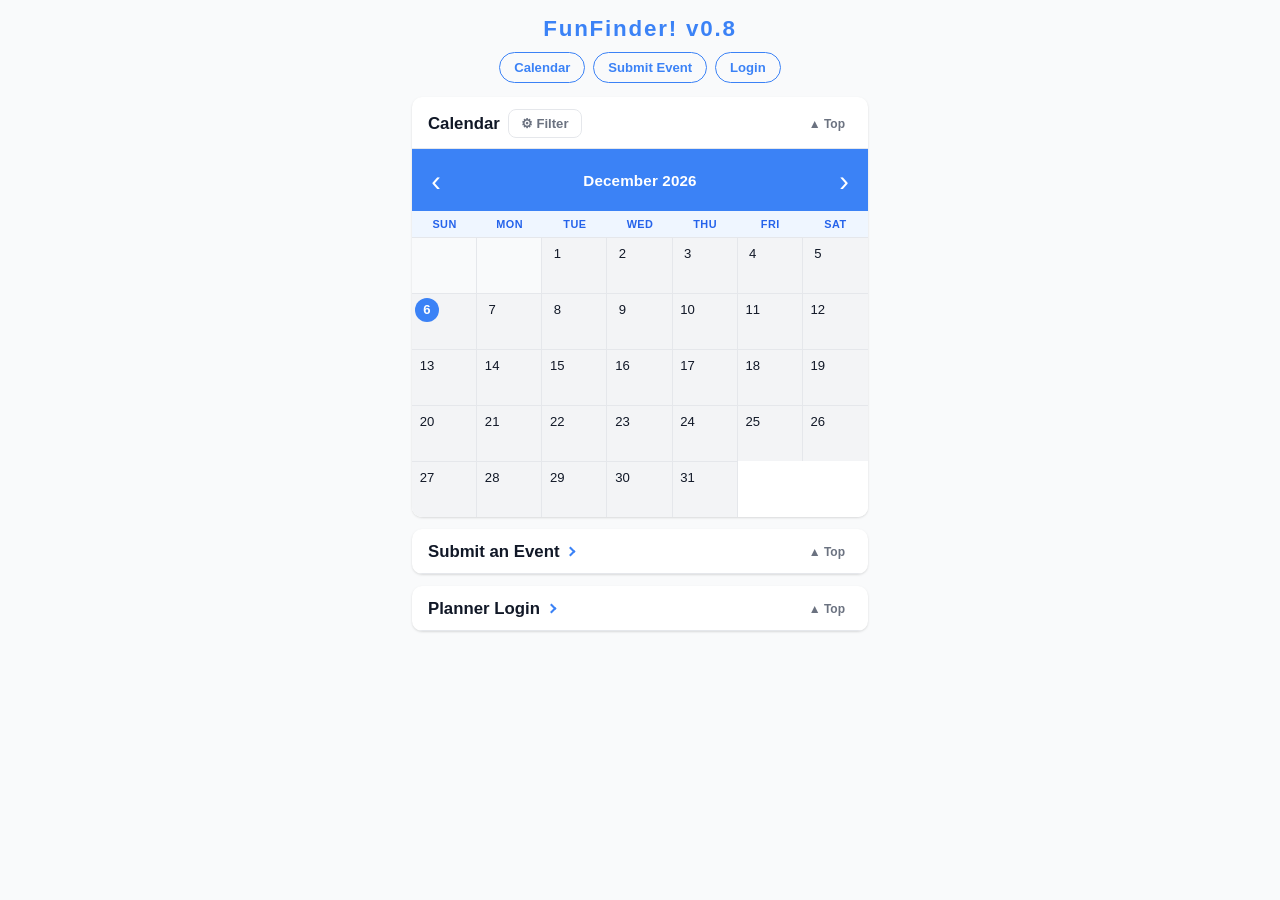
==== public/index.html @ e97b7aa2 "Add event data export and import to planner panel v0.8 - Export button downloads events for the sele" ====
<!DOCTYPE html>
<html lang="en">
<head>
  <meta charset="UTF-8">
  <meta name="viewport" content="width=device-width, initial-scale=1.0, viewport-fit=cover">
  <meta name="theme-color" content="#3B82F6">
  <title>FunFinder!</title>
  <link rel="stylesheet" href="style.css?v=9">
</head>
<body>

<div id="top" class="page-wrapper">

  <!-- ── Version header ─────────────────────────────────────────────────── -->
  <button id="version-header">FunFinder! <span id="version-num">v0.8</span></button>

  <!-- ── Nav buttons ─────────────────────────────────────────────────────── -->
  <div id="nav-buttons">
    <button class="nav-jump-btn" data-target="section-calendar">Calendar</button>
    <button class="nav-jump-btn" data-target="section-submit">Submit Event</button>
    <button id="login-nav-btn" class="nav-jump-btn">Login</button>
  </div>

  <!-- ── Main calendar card ──────────────────────────────────────────────── -->
  <div id="section-calendar" class="card cal-card">
    <div class="section-header">
      <div class="section-header-left">
        <span class="section-title">Calendar</span>
        <button id="filter-btn" class="btn btn-ghost btn-sm">&#9881; Filter</button>
      </div>
      <button class="top-btn" aria-label="Back to top">&#9650; Top</button>
    </div>
    <div id="filter-chips"></div>
    <div id="cal-nav">
      <button id="back-btn"  class="nav-btn back-btn" aria-label="Go back" style="display:none">&#171;</button>
      <button id="prev-btn"  class="nav-btn" aria-label="Previous">&#8249;</button>
      <span   id="view-label">Loading&#8230;</span>
      <button id="next-btn"  class="nav-btn" aria-label="Next">&#8250;</button>
    </div>
    <div id="view-content"></div>
  </div>

  <!-- ── Submit an Event ─────────────────────────────────────────────────── -->
  <div id="section-submit" class="card">
    <div class="section-header">
      <button id="submit-toggle" class="section-toggle" aria-expanded="false">
        <span class="section-title">Submit an Event</span>
        <span class="toggle-chevron" aria-hidden="true"></span>
      </button>
      <button class="top-btn" aria-label="Back to top">&#9650; Top</button>
    </div>
    <div id="submit-body" class="collapsible-wrap">
    <div class="collapsible-inner">
    <form id="event-form" class="section-pad" novalidate>

      <div class="form-group">
        <label for="f-title">Title <span class="req">*</span></label>
        <input type="text" id="f-title" name="title" required placeholder="e.g. Soccer Camp">
      </div>

      <div class="form-group">
        <label for="f-location">Location <span class="optional">(optional)</span></label>
        <input type="text" id="f-location" name="location" placeholder="Venue name or address">
      </div>

      <div class="form-group">
        <label for="f-type">Event Type <span class="optional">(optional)</span></label>
        <input type="text" id="f-type" name="type" list="types-datalist" placeholder="Type or choose from list&hellip;">
        <datalist id="types-datalist"></datalist>
      </div>

      <div class="form-group">
        <label>Age Groups <span class="optional">(optional)</span></label>
        <div id="f-age-groups" class="age-checkboxes"></div>
      </div>

      <div class="form-row">
        <div class="form-group">
          <label for="f-start">Start Date <span class="req">*</span></label>
          <input type="date" id="f-start" name="startDate" required>
        </div>
        <div class="form-group">
          <label for="f-end">End Date <span class="optional">(optional)</span></label>
          <input type="date" id="f-end" name="endDate">
        </div>
      </div>

      <div id="single-times">
        <div class="form-row">
          <div class="form-group">
            <label for="f-start-time">Start Time <span class="optional">(optional)</span></label>
            <input type="time" id="f-start-time" name="singleStartTime">
          </div>
          <div class="form-group">
            <label for="f-end-time">End Time <span class="optional">(optional)</span></label>
            <input type="time" id="f-end-time" name="singleEndTime">
          </div>
        </div>
      </div>

      <div id="multi-times" class="hidden">
        <div id="times-section">
          <h4>Daily Times <span class="optional">(optional)</span></h4>
          <div id="times-grid"></div>
        </div>
      </div>

      <div class="form-group">
        <label for="f-price">Price ($) <span class="optional">(0 = free)</span></label>
        <input type="number" id="f-price" name="price" value="0" min="0" step="0.01">
      </div>

      <div class="form-group">
        <label for="f-desc">Description <span class="optional">(optional)</span></label>
        <textarea id="f-desc" name="description" rows="3" placeholder="Additional details about this event&hellip;"></textarea>
      </div>

      <div class="form-group">
        <label for="f-flyer">Flyer Image <span class="optional">(optional)</span></label>
        <input type="file" id="f-flyer" name="flyer" accept="image/*">
      </div>

      <button type="submit" id="submit-btn" class="btn btn-primary btn-full">Submit Event</button>
      <div id="submit-status" class="hidden"></div>
    </form>
    </div>
    </div>
  </div>

  <!-- ── Planner Section ─────────────────────────────────────────────────── -->
  <div id="section-planner" class="card">
    <div class="section-header">
      <button id="planner-toggle" class="section-toggle" aria-expanded="false">
        <span class="section-title">Planner Login</span>
        <span class="toggle-chevron" aria-hidden="true"></span>
      </button>
      <button class="top-btn" aria-label="Back to top">&#9650; Top</button>
    </div>
    <div id="planner-body" class="collapsible-wrap">
    <div class="collapsible-inner">
    <div id="login-area">
      <form id="login-form" style="padding:0 16px 16px">
        <div class="form-group">
          <label for="f-username">Username</label>
          <input type="text" id="f-username" name="username" autocomplete="username">
        </div>
        <div class="form-group">
          <label for="f-password">Password</label>
          <input type="password" id="f-password" name="password" autocomplete="current-password">
        </div>
        <button type="submit" class="btn btn-primary btn-full">Login</button>
        <div id="login-error" class="login-error hidden"></div>
      </form>
    </div>
    <div id="planner-panel" class="hidden">
      <div class="pending-header">
        <h3>Pending Approval</h3>
        <button id="logout-btn" class="btn btn-ghost btn-sm">Logout</button>
      </div>
      <p id="pending-empty" class="pending-empty hidden">No events waiting for approval.</p>
      <div id="pending-list" class="pending-list"></div>
      <div id="planner-data-section" class="section-pad">
        <h4 class="notes-edit-label">Event Data</h4>
        <div class="data-row">
          <input type="month" id="data-month">
          <button id="export-btn" class="btn btn-ghost btn-sm">&#8595; Export</button>
          <button id="import-btn" class="btn btn-ghost btn-sm">&#8593; Import</button>
          <input type="file" id="import-file" accept=".json,application/json" class="hidden">
        </div>
        <div id="import-status" class="hidden"></div>
      </div>
      <div id="planner-notes-section" class="section-pad">
        <h4 class="notes-edit-label">Release Notes</h4>
        <textarea id="notes-input" rows="5" placeholder="Enter release notes for this version&#8230;"></textarea>
        <button id="save-notes-btn" class="btn btn-primary btn-sm" style="margin-top:8px">Save Notes</button>
        <div id="notes-save-status" class="hidden"></div>
      </div>
    </div>
    </div>
    </div>
  </div>

</div><!-- end page-wrapper -->

<!-- ── Filter modal ────────────────────────────────────────────────────────── -->
<div id="filter-overlay" class="overlay hidden"></div>
<div id="filter-modal" class="filter-modal hidden">
  <div class="filter-modal-header">
    <h3>Filter Events</h3>
    <button id="filter-close" class="close-btn" aria-label="Close">&#x2715;</button>
  </div>
  <div class="filter-modal-body">
    <div class="filter-section">
      <h4>Age Group</h4>
      <div id="filter-ages"></div>
    </div>
    <div class="filter-section">
      <h4>Event Type</h4>
      <div id="filter-types"></div>
    </div>
  </div>
  <div class="filter-modal-footer">
    <button id="filter-clear" class="btn btn-ghost btn-sm">Clear All</button>
    <button id="filter-apply" class="btn btn-primary">Apply</button>
  </div>
</div>

<!-- ── Notes modal ─────────────────────────────────────────────────────────── -->
<div id="notes-overlay" class="overlay hidden"></div>
<div id="notes-modal" class="notes-modal hidden">
  <div class="notes-modal-header">
    <h3>FunFinder! <span id="notes-modal-version"></span></h3>
    <button id="notes-close" class="close-btn" aria-label="Close">&#x2715;</button>
  </div>
  <div id="notes-modal-body" class="notes-modal-body"></div>
</div>

<!-- ── Confirm dialog ──────────────────────────────────────────────────────── -->
<div id="confirm-backdrop" class="confirm-backdrop hidden"></div>
<div id="confirm-dialog" class="confirm-dialog hidden">
  <p id="confirm-msg"></p>
  <div class="confirm-actions">
    <button id="confirm-no"  class="btn btn-ghost">Cancel</button>
    <button id="confirm-yes" class="btn btn-primary">Confirm</button>
  </div>
</div>

<script src="app.js?v=11"></script>
</body>
</html>
---- public/style.css ----
/* ── Variables ───────────────────────────────────────────────────────────── */
:root {
  --primary:       #3B82F6;
  --primary-dark:  #2563EB;
  --primary-light: #EFF6FF;
  --green:         #22C55E;
  --green-dark:    #16A34A;
  --red:           #EF4444;
  --red-dark:      #DC2626;
  --bg:            #F9FAFB;
  --surface:       #FFFFFF;
  --border:        #E5E7EB;
  --text:          #111827;
  --text-muted:    #6B7280;
  --gray-cell:     #F3F4F6;
  --radius:        10px;
  --shadow:        0 1px 3px rgba(0,0,0,.08), 0 1px 2px rgba(0,0,0,.06);
}

/* ── Reset & Base ────────────────────────────────────────────────────────── */
*, *::before, *::after { box-sizing: border-box; margin: 0; padding: 0; }
html { font-size: 16px; -webkit-text-size-adjust: 100%; }
body {
  font-family: -apple-system, BlinkMacSystemFont, 'Segoe UI', Roboto, sans-serif;
  background: var(--bg);
  color: var(--text);
  line-height: 1.5;
  min-height: 100vh;
}

.page-wrapper { max-width: 480px; margin: 0 auto; padding: 0 0 60px; }

/* ── Section cards ───────────────────────────────────────────────────────── */
.card {
  background: var(--surface);
  border-radius: var(--radius);
  box-shadow: var(--shadow);
  margin: 12px;
  overflow: hidden;
}
.cal-card { margin-top: 4px; }
.card-title { font-size: 1.1rem; font-weight: 700; padding: 16px 16px 0; }

/* ── Version header ──────────────────────────────────────────────────────── */
#version-header {
  display: block; width: 100%;
  text-align: center;
  font-size: 1.4rem;
  font-weight: 800;
  letter-spacing: .08em;
  color: var(--primary);
  padding: 16px 12px 4px;
  background: none; border: none; cursor: pointer;
  transition: color .15s;
  -webkit-tap-highlight-color: transparent;
}
#version-header:hover { color: var(--primary-dark); }

/* ── Nav buttons ─────────────────────────────────────────────────────────── */
#nav-buttons {
  display: flex;
  justify-content: center;
  gap: 8px;
  padding: 6px 12px 10px;
}
.nav-jump-btn {
  padding: 7px 14px;
  border: 1.5px solid var(--primary);
  border-radius: 20px;
  background: none;
  color: var(--primary);
  font-size: .82rem;
  font-weight: 600;
  cursor: pointer;
  transition: background .15s, color .15s;
  -webkit-tap-highlight-color: transparent;
  white-space: nowrap;
}
.nav-jump-btn:hover, .nav-jump-btn:active { background: var(--primary); color: #fff; }

/* ── Section headers ─────────────────────────────────────────────────────── */
.section-header {
  display: flex;
  align-items: center;
  justify-content: space-between;
  padding: 12px 16px 10px;
  border-bottom: 1px solid var(--border);
}
.section-title {
  font-size: 1.05rem;
  font-weight: 700;
  color: var(--text);
}

/* Collapsible toggle button (wraps title + chevron) */
.section-toggle {
  background: none; border: none; padding: 0;
  display: flex; align-items: center; gap: 8px;
  cursor: pointer; font-family: inherit;
  -webkit-tap-highlight-color: transparent;
}
.section-toggle:hover .section-title { color: var(--primary); }

/* CSS chevron arrow */
.toggle-chevron {
  display: inline-block;
  width: 7px; height: 7px; flex-shrink: 0;
  border-right: 2.5px solid var(--primary);
  border-bottom: 2.5px solid var(--primary);
  transform: rotate(-45deg);
  transition: transform 0.3s cubic-bezier(0.4, 0, 0.2, 1);
  margin-top: -2px;
}
.section-toggle[aria-expanded="true"] .toggle-chevron {
  transform: rotate(45deg);
  margin-top: 2px;
}

/* Collapsible body — grid-rows trick for smooth height animation */
.collapsible-wrap {
  display: grid;
  grid-template-rows: 0fr;
  transition: grid-template-rows 0.38s cubic-bezier(0.4, 0, 0.2, 1);
}
.collapsible-wrap.expanded {
  grid-template-rows: 1fr;
}
.collapsible-inner {
  overflow: hidden;
}
.top-btn {
  background: none; border: none;
  font-size: .75rem; font-weight: 600;
  color: var(--text-muted); cursor: pointer;
  padding: 4px 7px; border-radius: 4px;
  transition: color .15s, background .15s;
  -webkit-tap-highlight-color: transparent;
}
.top-btn:hover { color: var(--primary); background: var(--primary-light); }

/* ── Close button ────────────────────────────────────────────────────────── */
.close-btn {
  background: none; border: none; cursor: pointer;
  font-size: 1.1rem; line-height: 1;
  color: var(--text-muted); padding: 4px 6px;
  border-radius: 4px; transition: color .15s, background .15s;
}
.close-btn:hover { color: var(--text); background: var(--bg); }

/* ── Notes modal ─────────────────────────────────────────────────────────── */
.notes-modal {
  position: fixed;
  top: 50%; left: 50%;
  transform: translate(-50%, -50%);
  background: var(--surface);
  border-radius: var(--radius);
  z-index: 101;
  width: calc(100% - 32px);
  max-width: 420px;
  max-height: 70vh;
  display: flex; flex-direction: column;
  box-shadow: 0 20px 40px rgba(0,0,0,.2);
}
.notes-modal.hidden { display: none; }
.notes-modal-header {
  display: flex; align-items: center; justify-content: space-between;
  padding: 14px 16px 10px;
  border-bottom: 1px solid var(--border);
  flex-shrink: 0;
}
.notes-modal-header h3 { font-size: 1rem; font-weight: 700; }
.notes-modal-body {
  padding: 16px;
  overflow-y: auto;
  font-size: .9rem; line-height: 1.6;
  white-space: pre-wrap;
  color: var(--text);
  flex: 1;
}

/* ── Planner data export/import ──────────────────────────────────────────── */
#planner-data-section { border-top: 1px solid var(--border); }
.data-row {
  display: flex; align-items: center; gap: 8px; flex-wrap: wrap;
}
.data-row input[type="month"] {
  flex: 1; min-width: 130px; padding: 6px 10px;
  font-size: .85rem;
}

/* ── Planner notes editor ────────────────────────────────────────────────── */
#planner-notes-section { border-top: 1px solid var(--border); }
.notes-edit-label {
  font-size: .78rem; font-weight: 700;
  text-transform: uppercase; letter-spacing: .05em;
  color: var(--text-muted); margin-bottom: 8px;
}
#notes-input {
  width: 100%;
  border: 1.5px solid var(--border);
  border-radius: 7px;
  padding: 10px 12px;
  font-size: .9rem;
  font-family: inherit;
  color: var(--text);
  background: var(--surface);
  resize: vertical;
  min-height: 90px;
  transition: border-color .15s;
}
#notes-input:focus { outline: none; border-color: var(--primary); }

/* ── Section header left group (title + inline controls) ─────────────────── */
.section-header-left {
  display: flex;
  align-items: center;
  gap: 8px;
}

/* ── Filter chips (inside calendar card, below section header) ───────────── */
#filter-chips {
  display: flex; flex-wrap: wrap; gap: 5px;
  padding: 0 12px 8px;
}
#filter-chips:empty { padding: 0; }

.filter-chip {
  display: inline-flex;
  align-items: center;
  gap: 4px;
  font-size: .78rem;
  font-weight: 600;
  padding: 3px 8px 3px 10px;
  border-radius: 999px;
  white-space: nowrap;
}
.filter-chip-type { background: var(--primary-light); color: var(--primary-dark); }

.chip-x {
  background: none; border: none; cursor: pointer;
  font-size: .75rem; opacity: .7; padding: 0 0 0 2px;
  line-height: 1; color: inherit;
}
.chip-x:hover { opacity: 1; }

/* ── Calendar nav ────────────────────────────────────────────────────────── */
#cal-nav {
  display: flex;
  align-items: center;
  padding: 12px 4px 10px;
  background: var(--primary);
  color: #fff;
  gap: 2px;
}

.nav-btn {
  background: none; border: none; color: #fff;
  font-size: 1.8rem; line-height: 1;
  width: 40px; height: 40px;
  border-radius: 50%; cursor: pointer;
  display: flex; align-items: center; justify-content: center;
  transition: background .15s;
  flex-shrink: 0;
  -webkit-tap-highlight-color: transparent;
}
.nav-btn:hover, .nav-btn:active { background: rgba(255,255,255,.2); }
.back-btn { font-size: 1.4rem; margin-right: 2px; }

/* Clickable month link inside the day-view nav label */
.nav-month-link {
  background: none; border: none; color: #fff;
  font-size: inherit; font-weight: 700; font-family: inherit;
  cursor: pointer; padding: 0;
  text-decoration: underline; text-underline-offset: 2px;
  -webkit-tap-highlight-color: transparent;
}
.nav-month-link:hover { opacity: .75; }

#view-label {
  flex: 1; text-align: center;
  font-size: .95rem; font-weight: 700;
  letter-spacing: .01em;
  min-width: 0;
  overflow: hidden; text-overflow: ellipsis; white-space: nowrap;
  padding: 0 2px;
}

/* ── Calendar grid (month & week) ────────────────────────────────────────── */
.cal-grid {
  display: grid;
  grid-template-columns: repeat(7, 1fr);
  background: var(--surface);
}

.cal-head {
  background: var(--primary-light);
  color: var(--primary-dark);
  font-size: .68rem; font-weight: 700;
  text-align: center; padding: 5px 0;
  text-transform: uppercase; letter-spacing: .04em;
}

.cal-cell {
  min-height: 56px;
  border-top: 1px solid var(--border);
  border-right: 1px solid var(--border);
  padding: 4px 3px 3px;
  display: flex; flex-direction: column; align-items: flex-start;
  cursor: default;
  -webkit-tap-highlight-color: transparent;
}
.cal-cell:nth-child(7n) { border-right: none; }
.cal-cell.empty  { background: var(--bg); }
.cal-cell.no-events { background: var(--gray-cell); }
.cal-cell.has-events { cursor: pointer; }
.cal-cell.has-events:active { background: var(--primary-light); }


.day-num {
  font-size: .82rem; font-weight: 500;
  width: 24px; height: 24px;
  display: flex; align-items: center; justify-content: center;
  border-radius: 50%;
}
.cal-cell.today .day-num {
  background: var(--primary); color: #fff; font-weight: 700;
}

/* ── Age dots ────────────────────────────────────────────────────────────── */
.age-dots {
  display: flex; flex-wrap: wrap; gap: 2px;
  margin-top: 3px; padding-left: 1px;
}
.age-dot {
  width: 8px; height: 8px; border-radius: 50%;
  display: inline-block; flex-shrink: 0;
}

/* ── Day view ────────────────────────────────────────────────────────────── */
.day-empty {
  padding: 24px 16px; color: var(--text-muted);
  font-size: .9rem; text-align: center;
}

.day-allday { border-bottom: 1px solid var(--border); padding: 8px 0 4px; }
.day-allday-label {
  font-size: .72rem; font-weight: 700; text-transform: uppercase;
  letter-spacing: .06em; color: var(--text-muted);
  padding: 0 12px 4px;
}

/* ── Time blocks ─────────────────────────────────────────────────────────── */
.time-blocks-wrap {
  display: flex;
  overflow-y: auto;
  max-height: 480px;
  padding: 8px 0;
}

.time-labels {
  width: 52px; flex-shrink: 0;
  position: relative;
}

.time-area {
  flex: 1; position: relative;
  border-left: 1px solid var(--border);
  min-width: 0;
}

.time-label {
  position: absolute;
  right: 6px;
  font-size: .65rem; color: var(--text-muted);
  transform: translateY(-50%);
  white-space: nowrap;
  user-select: none;
}

.time-line {
  position: absolute; left: 0; right: 0;
  height: 1px; background: var(--border);
}

.time-block {
  position: absolute;
  background: var(--primary-light);
  border-left: 4px solid var(--primary);
  border-radius: 4px;
  padding: 3px 6px;
  overflow: hidden;
  cursor: pointer;
  box-sizing: border-box;
  transition: opacity .1s;
}
.time-block:hover { opacity: .85; }
.time-block-title { font-size: .78rem; font-weight: 600; line-height: 1.3; }
.time-block-time  { font-size: .68rem; color: var(--text-muted); margin-top: 1px; }

/* ── Event card (day view list) ──────────────────────────────────────────── */
.event-card {
  padding: 12px 16px;
  border-bottom: 1px solid var(--border);
  border-left: 4px solid transparent;
}
.event-card:last-child { border-bottom: none; }
.event-card-title { font-size: 1rem; font-weight: 700; margin-bottom: 3px; }
.event-card-meta  { font-size: .83rem; color: var(--text-muted); margin-top: 2px; }
.event-card-price { font-size: .83rem; font-weight: 600; color: var(--green-dark); margin-top: 2px; }
.event-card-flyer {
  width: 100%; max-height: 200px; object-fit: contain;
  border-radius: 6px; margin-top: 10px;
  border: 1px solid var(--border);
}

/* ── Event detail ────────────────────────────────────────────────────────── */
.event-detail { padding: 16px; }
.event-detail-ages { display: flex; flex-wrap: wrap; gap: 5px; margin-bottom: 8px; }
.age-badge {
  display: inline-block;
  font-size: .75rem; font-weight: 600;
  padding: 2px 10px; border-radius: 999px;
}
.event-detail-title { font-size: 1.2rem; font-weight: 700; margin: 6px 0 10px; }
.event-detail-desc {
  font-size: .88rem; line-height: 1.6;
  color: var(--text); white-space: pre-wrap;
  margin-bottom: 10px;
}
.event-detail-row {
  font-size: .88rem; color: var(--text-muted);
  margin-bottom: 6px; display: flex; align-items: baseline; gap: 4px;
}
.event-detail-price { color: var(--green-dark); font-weight: 600; }

/* ── Filter modal ────────────────────────────────────────────────────────── */
.overlay {
  position: fixed; inset: 0;
  background: rgba(0,0,0,.45);
  z-index: 100;
}
.overlay.hidden { display: none; }

.filter-modal {
  position: fixed;
  top: 50%; left: 50%;
  transform: translate(-50%, -50%);
  background: var(--surface);
  border-radius: var(--radius);
  z-index: 101;
  width: calc(100% - 32px);
  max-width: 420px;
  max-height: 80vh;
  display: flex; flex-direction: column;
  box-shadow: 0 20px 40px rgba(0,0,0,.2);
}
.filter-modal.hidden { display: none; }

.filter-modal-header {
  display: flex; align-items: center; justify-content: space-between;
  padding: 14px 16px 10px;
  border-bottom: 1px solid var(--border);
  flex-shrink: 0;
}
.filter-modal-header h3 { font-size: 1rem; font-weight: 700; }

.filter-modal-body { overflow-y: auto; padding: 12px 16px; flex: 1; }

.filter-section { margin-bottom: 16px; }
.filter-section h4 {
  font-size: .78rem; font-weight: 700; text-transform: uppercase;
  letter-spacing: .05em; color: var(--text-muted);
  margin-bottom: 8px;
}

.filter-option {
  display: flex; align-items: center; gap: 8px;
  font-size: .9rem; padding: 4px 0; cursor: pointer;
  user-select: none;
}
.filter-option input { width: 16px; height: 16px; flex-shrink: 0; cursor: pointer; }

.filter-modal-footer {
  display: flex; align-items: center; justify-content: flex-end;
  gap: 8px; padding: 10px 16px;
  border-top: 1px solid var(--border); flex-shrink: 0;
}

/* ── Submit form age checkboxes ──────────────────────────────────────────── */
.age-checkboxes {
  display: flex; flex-wrap: wrap; gap: 6px 12px;
  padding: 4px 0;
}
.age-check-label {
  display: flex; align-items: center; gap: 5px;
  font-size: .88rem; cursor: pointer; user-select: none;
}
.age-check-label input { width: 15px; height: 15px; cursor: pointer; }

/* ── Forms ───────────────────────────────────────────────────────────────── */
.form-group { margin-bottom: 14px; }
.form-group label { display: block; font-size: .85rem; font-weight: 600; margin-bottom: 5px; }
.form-group .optional { font-weight: 400; color: var(--text-muted); }
.req { color: var(--red); }

input[type="text"], input[type="number"], input[type="date"],
input[type="time"], input[type="password"], input[type="email"], select, textarea {
  width: 100%; padding: 10px 12px;
  border: 1.5px solid var(--border);
  border-radius: 7px; font-size: .95rem;
  color: var(--text); background: var(--surface);
  appearance: none; -webkit-appearance: none;
  transition: border-color .15s;
  font-family: inherit;
}
input:focus, select:focus, textarea:focus { outline: none; border-color: var(--primary); }
textarea { resize: vertical; }
input[type="file"] { width: 100%; font-size: .9rem; color: var(--text-muted); }

.form-row { display: grid; grid-template-columns: 1fr 1fr; gap: 10px; }

#times-section {
  background: var(--primary-light); border-radius: 8px;
  padding: 12px; margin-bottom: 14px;
}
#times-section h4 { font-size: .85rem; font-weight: 700; color: var(--primary-dark); margin-bottom: 10px; }

.times-row {
  display: grid; grid-template-columns: auto 1fr auto 1fr;
  gap: 6px; align-items: center; margin-bottom: 8px;
}
.times-date {
  font-size: .78rem; font-weight: 600; color: var(--text-muted);
  white-space: nowrap; grid-column: 1 / -1; margin-bottom: 2px;
}
.times-row input[type="time"] { padding: 8px; font-size: .83rem; }
.times-sep { color: var(--text-muted); font-weight: 700; text-align: center; }

.hidden { display: none !important; }

/* ── Buttons ─────────────────────────────────────────────────────────────── */
.btn {
  display: inline-flex; align-items: center; justify-content: center;
  padding: 11px 20px; border-radius: 8px;
  font-size: .95rem; font-weight: 600;
  border: none; cursor: pointer;
  transition: background .15s, opacity .15s;
  -webkit-tap-highlight-color: transparent; text-decoration: none;
}
.btn:disabled { opacity: .5; cursor: not-allowed; }
.btn-primary { background: var(--primary); color: #fff; }
.btn-primary:hover:not(:disabled) { background: var(--primary-dark); }
.btn-green   { background: var(--green);   color: #fff; }
.btn-green:hover:not(:disabled)   { background: var(--green-dark); }
.btn-red     { background: var(--red);     color: #fff; }
.btn-red:hover:not(:disabled)     { background: var(--red-dark); }
.btn-ghost   { background: transparent; color: var(--text-muted); border: 1.5px solid var(--border); }
.btn-ghost:hover { background: var(--bg); }
.btn-full { width: 100%; }
.btn-sm   { padding: 6px 12px; font-size: .82rem; }

/* ── Submit status ───────────────────────────────────────────────────────── */
.status-msg { margin-top: 10px; padding: 10px 12px; border-radius: 7px; font-size: .9rem; font-weight: 500; }
.status-msg.success { background: #DCFCE7; color: #166534; }
.status-msg.error   { background: #FEE2E2; color: #991B1B; }

/* ── Badge ───────────────────────────────────────────────────────────────── */
.badge {
  display: inline-block; font-size: .72rem; font-weight: 600;
  padding: 2px 8px; border-radius: 12px;
  background: var(--primary-light); color: var(--primary-dark);
  margin-bottom: 4px;
}

/* ── Pending events ──────────────────────────────────────────────────────── */
.pending-header {
  display: flex; align-items: center; justify-content: space-between;
  padding: 14px 16px 10px;
}
.pending-header h3 { font-size: 1rem; font-weight: 700; }
.pending-empty { padding: 20px 16px; color: var(--text-muted); font-size: .9rem; text-align: center; }
.pending-list  { padding: 0 12px 12px; }
.pending-card  { border: 1.5px solid var(--border); border-radius: 8px; padding: 12px; margin-bottom: 10px; background: var(--bg); }
.pending-card-title { font-weight: 700; font-size: .95rem; }
.pending-card-meta  { font-size: .82rem; color: var(--text-muted); margin-top: 2px; }
.pending-card-actions { display: flex; gap: 8px; margin-top: 10px; }

/* ── Confirm dialog ──────────────────────────────────────────────────────── */
.confirm-backdrop {
  position: fixed; inset: 0; background: rgba(0,0,0,.5); z-index: 200;
}
.confirm-dialog {
  position: fixed; top: 50%; left: 50%; transform: translate(-50%,-50%);
  background: var(--surface); border-radius: var(--radius);
  padding: 24px 20px 18px; z-index: 201;
  width: calc(100% - 48px); max-width: 340px;
  box-shadow: 0 20px 40px rgba(0,0,0,.2);
}
.confirm-dialog p { font-size: .95rem; margin-bottom: 18px; line-height: 1.5; }
.confirm-actions { display: flex; gap: 10px; justify-content: flex-end; }

/* ── Planner login ───────────────────────────────────────────────────────── */
.login-error { margin-top: 8px; font-size: .85rem; color: var(--red-dark); font-weight: 500; }

/* ── Planner event toolbar ───────────────────────────────────────────────── */
.planner-event-toolbar {
  display: flex;
  justify-content: flex-end;
  gap: 6px;
  margin-bottom: 8px;
}
.planner-icon-btn {
  background: none;
  border: 1.5px solid var(--border);
  border-radius: 6px;
  width: 34px; height: 34px;
  display: flex; align-items: center; justify-content: center;
  cursor: pointer;
  font-size: 1rem;
  color: var(--text-muted);
  transition: background .15s, color .15s, border-color .15s;
}
.planner-icon-btn:hover { background: var(--bg); border-color: var(--text-muted); color: var(--text); }
.planner-icon-delete:hover { border-color: var(--red); color: var(--red); background: #FEE2E2; }

/* ── Misc ────────────────────────────────────────────────────────────────── */
.section-pad { padding: 14px 16px; }
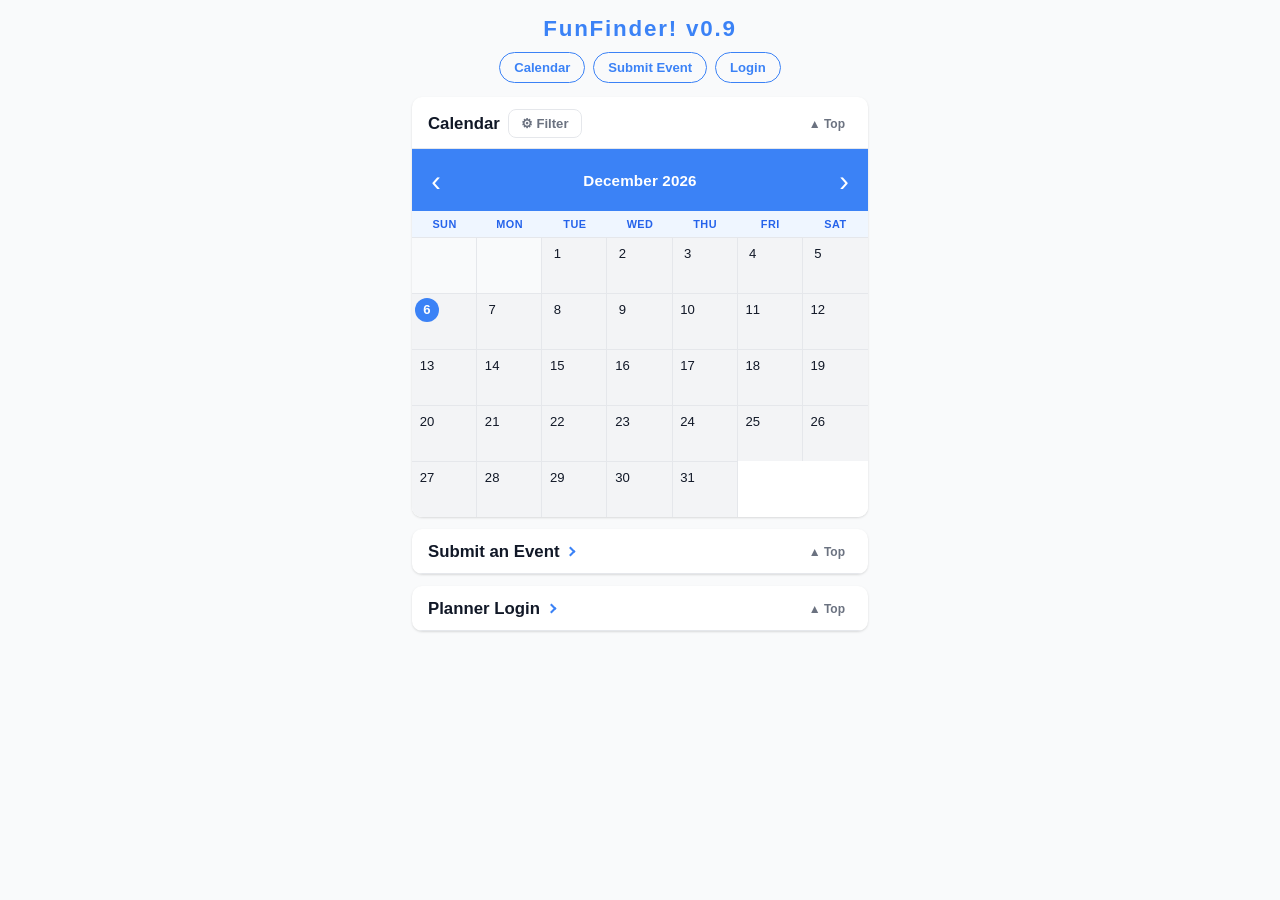
==== commit 3f0943d6: "Replace PHP session auth with HMAC token auth to fix login on Wasmer Edge v0.9 Sessions are unreliab" ====
--- a/public/index.html
+++ b/public/index.html
@@ -12,7 +12,7 @@
 <div id="top" class="page-wrapper">
 
   <!-- ── Version header ─────────────────────────────────────────────────── -->
-  <button id="version-header">FunFinder! <span id="version-num">v0.8</span></button>
+  <button id="version-header">FunFinder! <span id="version-num">v0.9</span></button>
 
   <!-- ── Nav buttons ─────────────────────────────────────────────────────── -->
   <div id="nav-buttons">
@@ -225,6 +225,6 @@
   </div>
 </div>
 
-<script src="app.js?v=11"></script>
+<script src="app.js?v=12"></script>
 </body>
 </html>
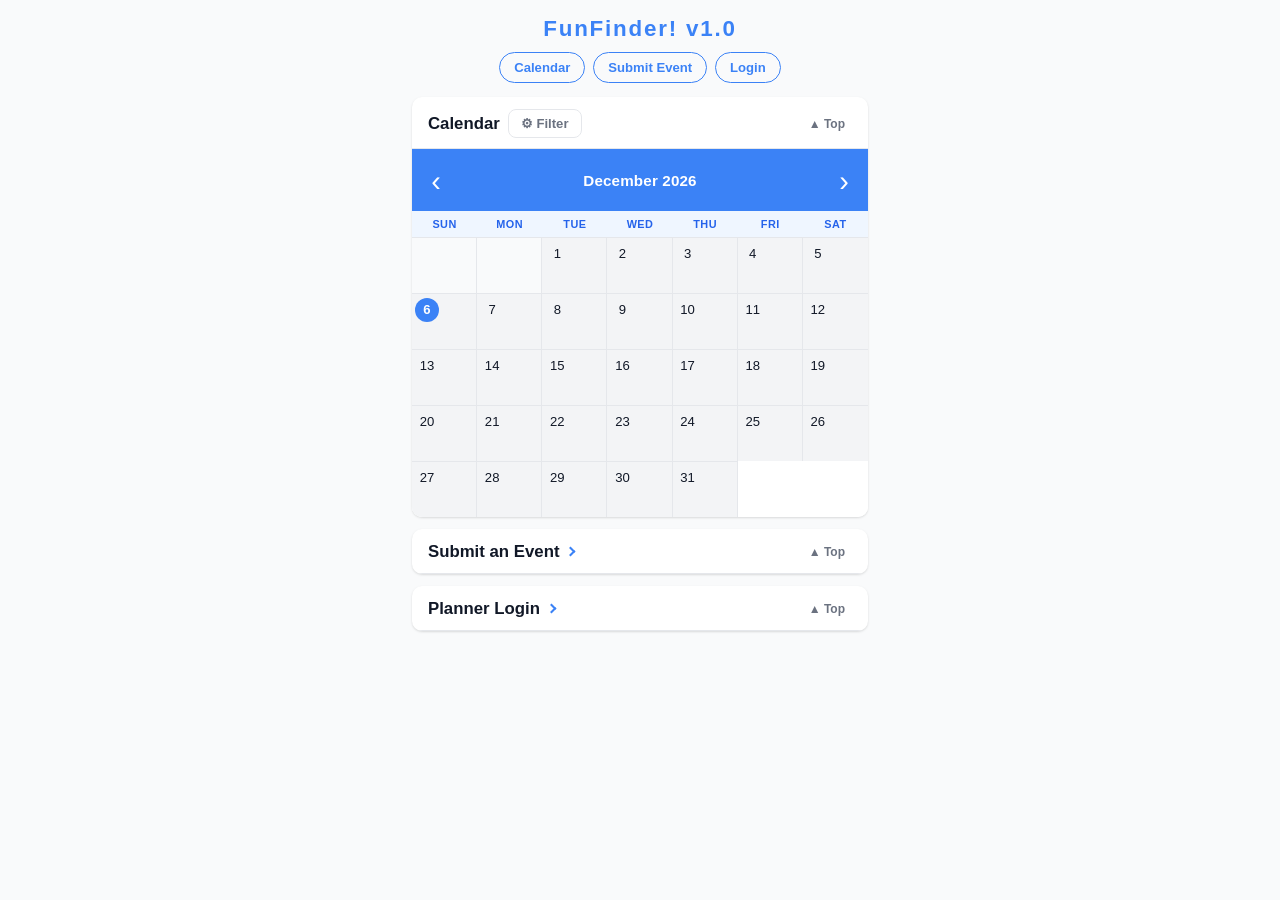
==== commit 835f999e: "Harden login error handling to expose actual failure cause v1.0 Show real error text (bad JSON, erro" ====
--- a/public/index.html
+++ b/public/index.html
@@ -12,7 +12,7 @@
 <div id="top" class="page-wrapper">
 
   <!-- ── Version header ─────────────────────────────────────────────────── -->
-  <button id="version-header">FunFinder! <span id="version-num">v0.9</span></button>
+  <button id="version-header">FunFinder! <span id="version-num">v1.0</span></button>
 
   <!-- ── Nav buttons ─────────────────────────────────────────────────────── -->
   <div id="nav-buttons">
@@ -225,6 +225,6 @@
   </div>
 </div>
 
-<script src="app.js?v=12"></script>
+<script src="app.js?v=13"></script>
 </body>
 </html>
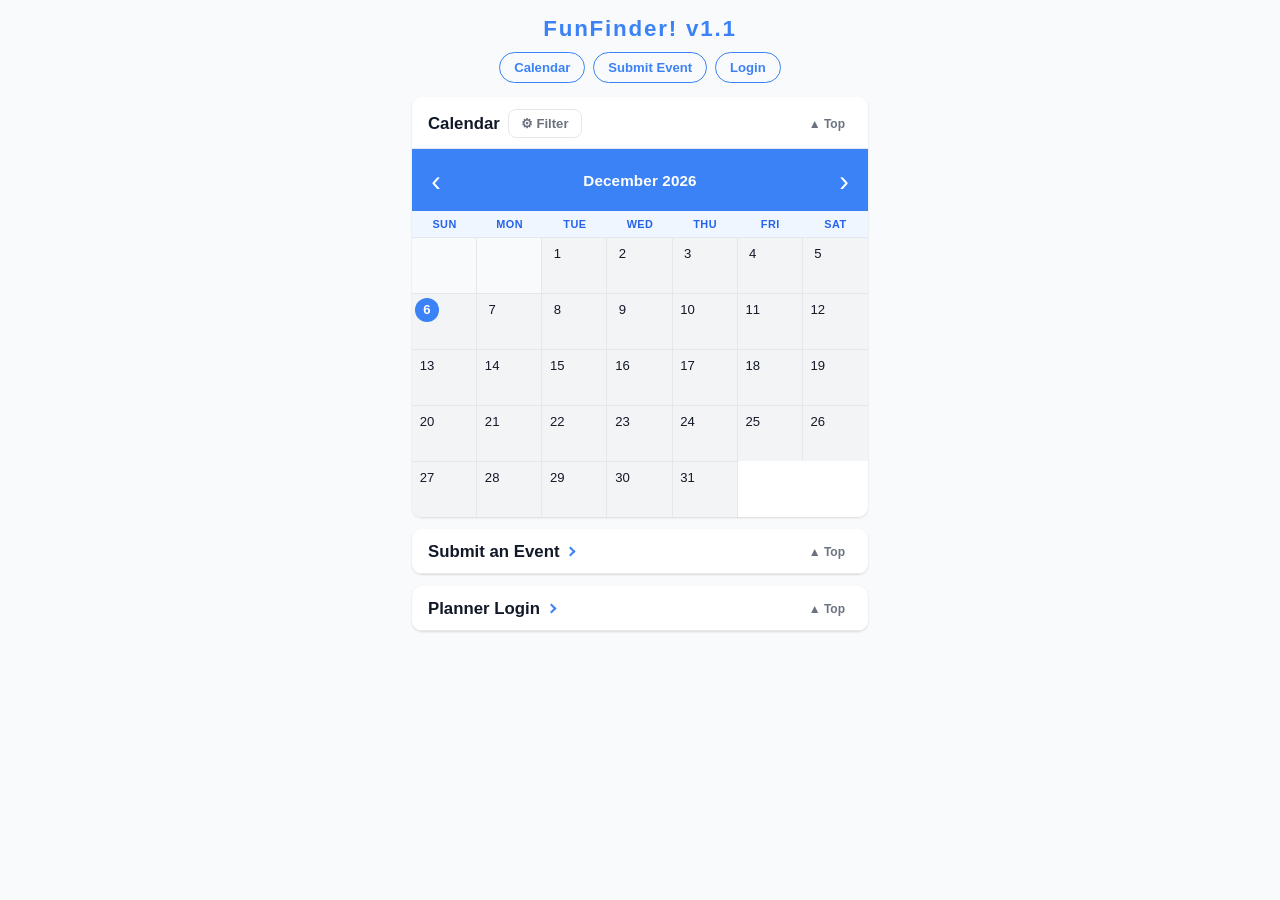
==== commit 0f149a41: "Fix data persistence: move volume mount to /data to avoid package fs conflict v1.1 wasmer.toml maps " ====
--- a/public/index.html
+++ b/public/index.html
@@ -12,7 +12,7 @@
 <div id="top" class="page-wrapper">
 
   <!-- ── Version header ─────────────────────────────────────────────────── -->
-  <button id="version-header">FunFinder! <span id="version-num">v1.0</span></button>
+  <button id="version-header">FunFinder! <span id="version-num">v1.1</span></button>
 
   <!-- ── Nav buttons ─────────────────────────────────────────────────────── -->
   <div id="nav-buttons">
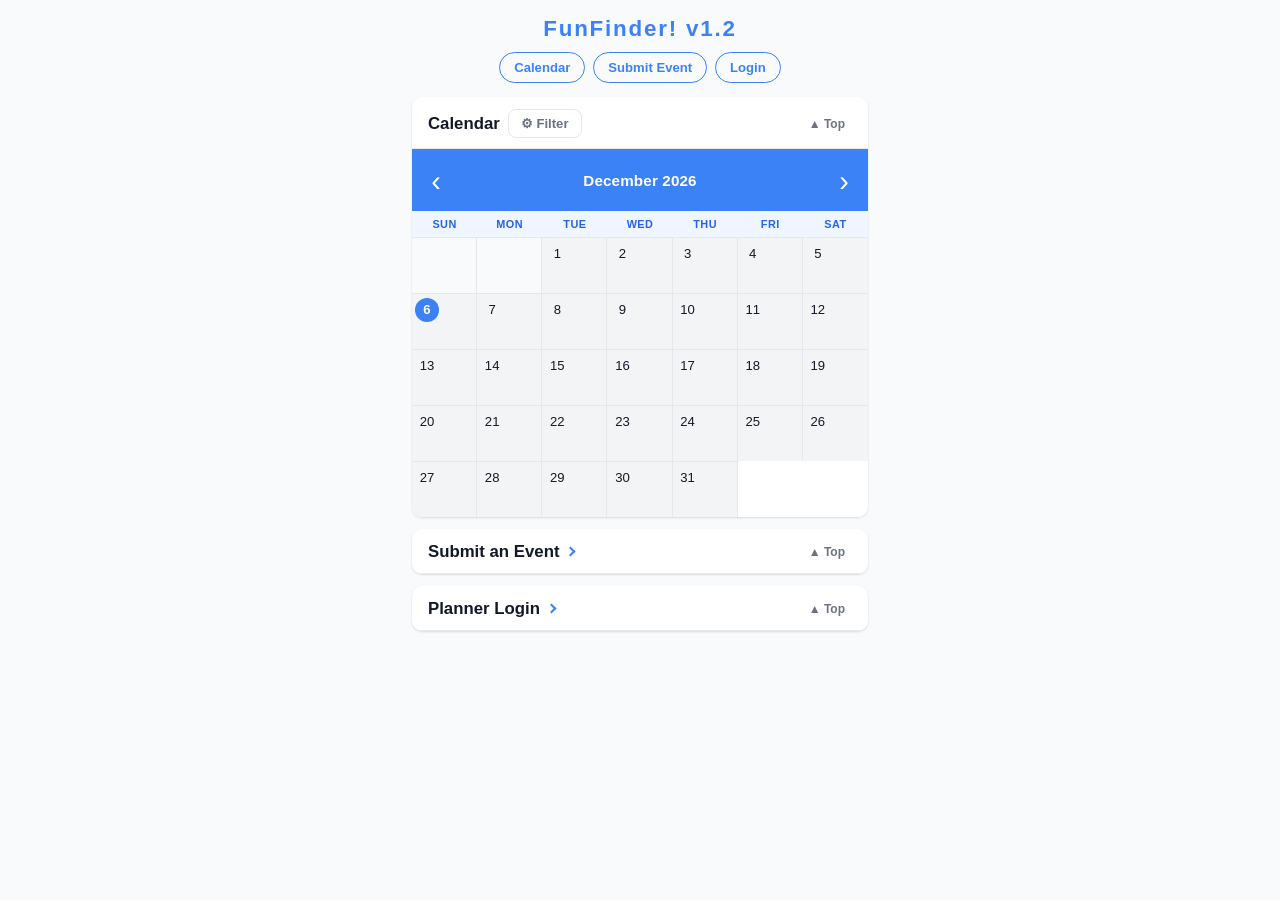
==== commit 43089ebe: "Add filesystem debug endpoint for diagnosing volume persistence v1.2 Co-Authored-By: Claude Sonnet 4" ====
--- a/public/index.html
+++ b/public/index.html
@@ -12,7 +12,7 @@
 <div id="top" class="page-wrapper">
 
   <!-- ── Version header ─────────────────────────────────────────────────── -->
-  <button id="version-header">FunFinder! <span id="version-num">v1.1</span></button>
+  <button id="version-header">FunFinder! <span id="version-num">v1.2</span></button>
 
   <!-- ── Nav buttons ─────────────────────────────────────────────────────── -->
   <div id="nav-buttons">
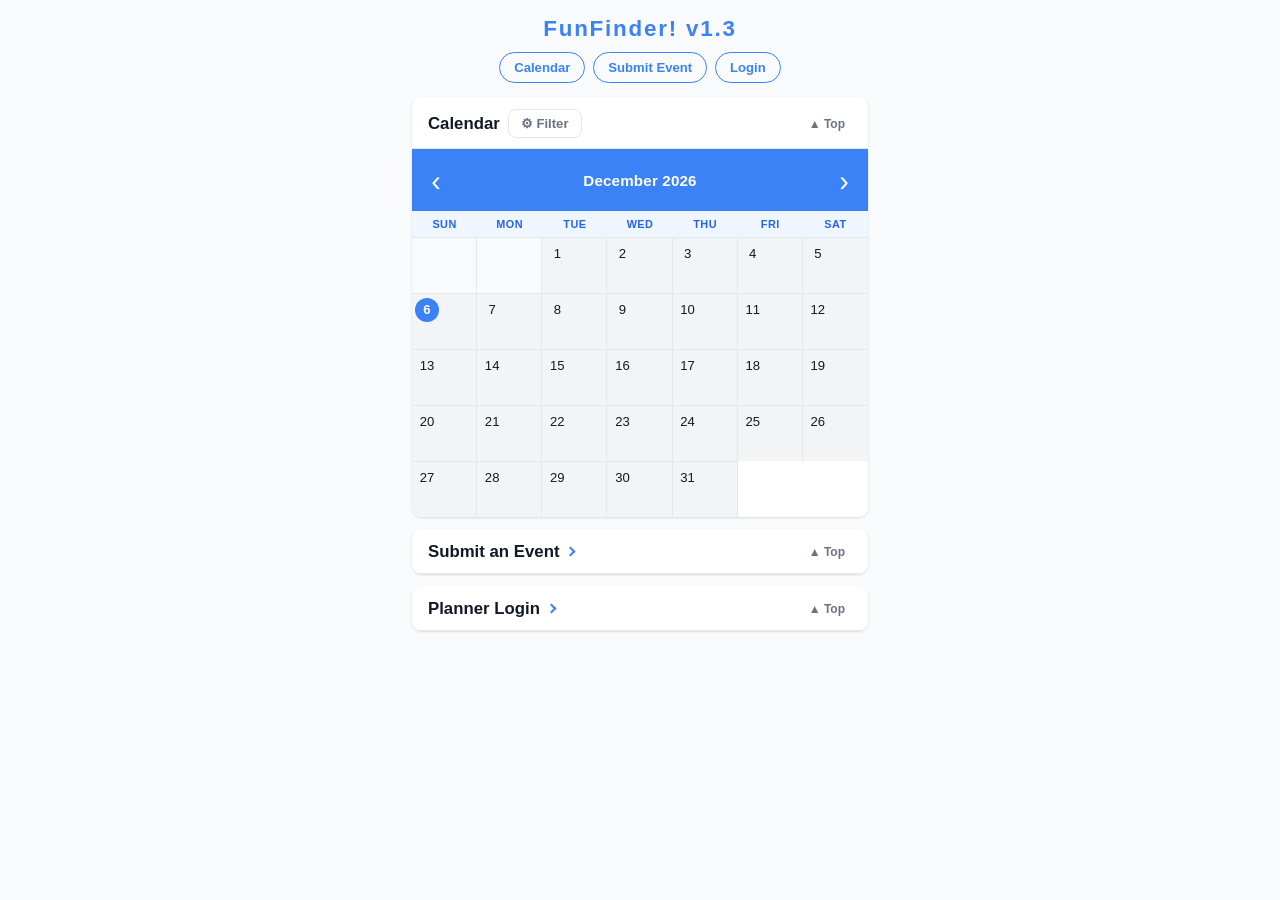
==== commit 91503334: "Show events.json contents in debug endpoint v1.3 Co-Authored-By: Claude Sonnet 4.6 <noreply@anthropi" ====
--- a/public/index.html
+++ b/public/index.html
@@ -12,7 +12,7 @@
 <div id="top" class="page-wrapper">
 
   <!-- ── Version header ─────────────────────────────────────────────────── -->
-  <button id="version-header">FunFinder! <span id="version-num">v1.2</span></button>
+  <button id="version-header">FunFinder! <span id="version-num">v1.3</span></button>
 
   <!-- ── Nav buttons ─────────────────────────────────────────────────────── -->
   <div id="nav-buttons">
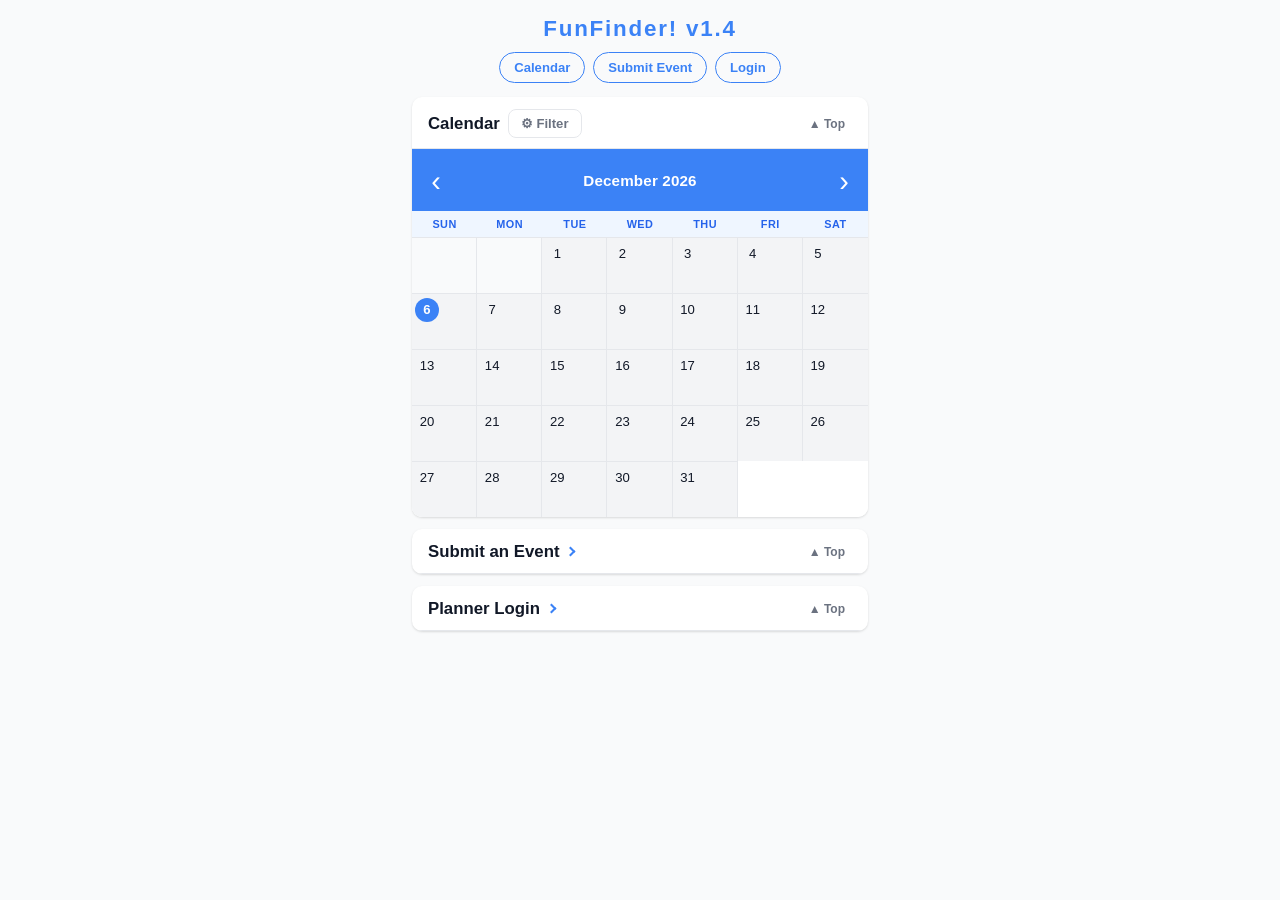
==== commit 8a9dd44c: "Rename events.php -> events2.php to bypass stale CDN cache; add no-store headers v1.4 funfinder was " ====
--- a/public/index.html
+++ b/public/index.html
@@ -12,7 +12,7 @@
 <div id="top" class="page-wrapper">
 
   <!-- ── Version header ─────────────────────────────────────────────────── -->
-  <button id="version-header">FunFinder! <span id="version-num">v1.3</span></button>
+  <button id="version-header">FunFinder! <span id="version-num">v1.4</span></button>
 
   <!-- ── Nav buttons ─────────────────────────────────────────────────────── -->
   <div id="nav-buttons">
@@ -225,6 +225,6 @@
   </div>
 </div>
 
-<script src="app.js?v=13"></script>
+<script src="app.js?v=14"></script>
 </body>
 </html>
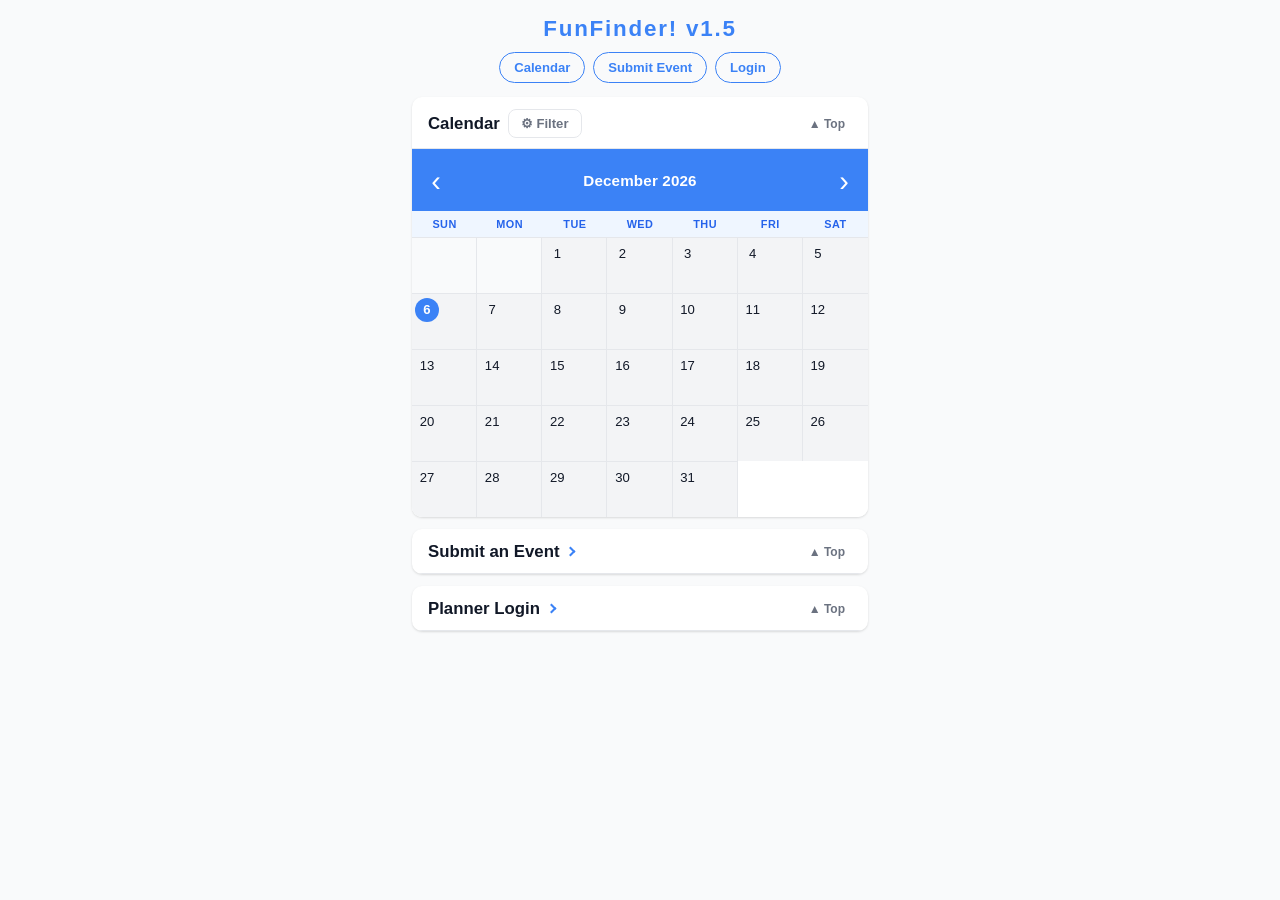
==== commit f24c5e93: "Remove debug endpoint, cleanup v1.5 Co-Authored-By: Claude Sonnet 4.6 <noreply@anthropic.com>" ====
--- a/public/index.html
+++ b/public/index.html
@@ -12,7 +12,7 @@
 <div id="top" class="page-wrapper">
 
   <!-- ── Version header ─────────────────────────────────────────────────── -->
-  <button id="version-header">FunFinder! <span id="version-num">v1.4</span></button>
+  <button id="version-header">FunFinder! <span id="version-num">v1.5</span></button>
 
   <!-- ── Nav buttons ─────────────────────────────────────────────────────── -->
   <div id="nav-buttons">
@@ -225,6 +225,6 @@
   </div>
 </div>
 
-<script src="app.js?v=14"></script>
+<script src="app.js?v=15"></script>
 </body>
 </html>
